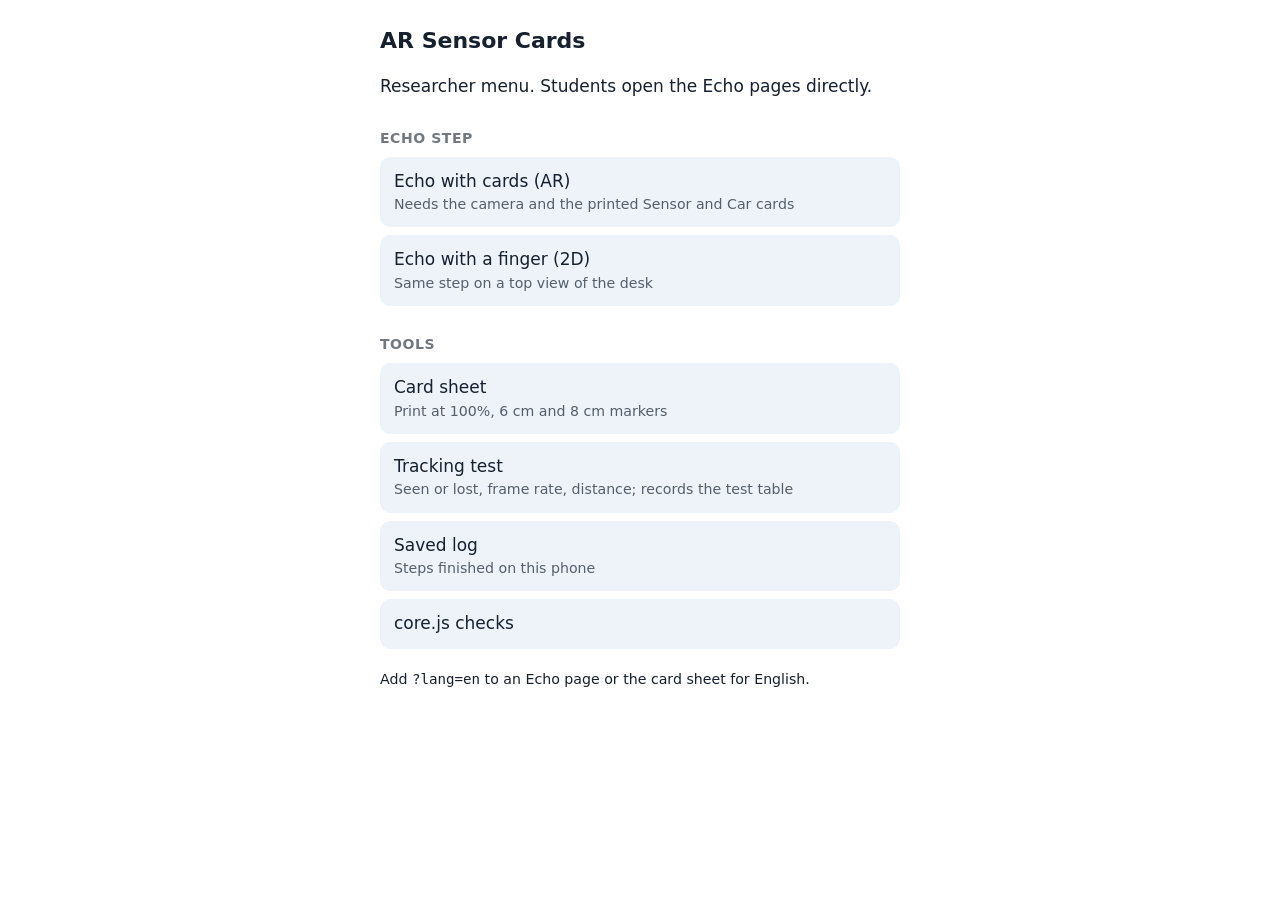
==== index.html @ 8c096a10 "Add tracking test page and Echo step in AR and 2D modes One core (core.js) with two inputs: tracked " ====
<!doctype html>
<html lang="en">
<head>
  <meta charset="utf-8">
  <meta name="viewport" content="width=device-width, initial-scale=1">
  <title>AR Sensor Cards</title>
  <style>
    body { font: 17px/1.5 system-ui, -apple-system, sans-serif; margin: 24px auto; max-width: 520px; padding: 0 16px; color: #16202e; }
    h1 { font-size: 22px; }
    h2 { font-size: 14px; text-transform: uppercase; letter-spacing: 0.04em; opacity: 0.6; margin: 28px 0 6px; }
    a { display: block; padding: 12px 14px; margin: 8px 0; border-radius: 10px; background: #eef3fa; color: inherit; text-decoration: none; }
    a small { display: block; opacity: 0.7; }
  </style>
</head>
<body>
  <h1>AR Sensor Cards</h1>
  <p>Researcher menu. Students open the Echo pages directly.</p>

  <h2>Echo step</h2>
  <a href="ar.html">Echo with cards (AR)<small>Needs the camera and the printed Sensor and Car cards</small></a>
  <a href="2d.html">Echo with a finger (2D)<small>Same step on a top view of the desk</small></a>

  <h2>Tools</h2>
  <a href="cards.html">Card sheet<small>Print at 100%, 6 cm and 8 cm markers</small></a>
  <a href="tracking.html">Tracking test<small>Seen or lost, frame rate, distance; records the test table</small></a>
  <a href="log.html">Saved log<small>Steps finished on this phone</small></a>
  <a href="test.html">core.js checks</a>

  <p><small>Add <code>?lang=en</code> to an Echo page or the card sheet for English.</small></p>
</body>
</html>
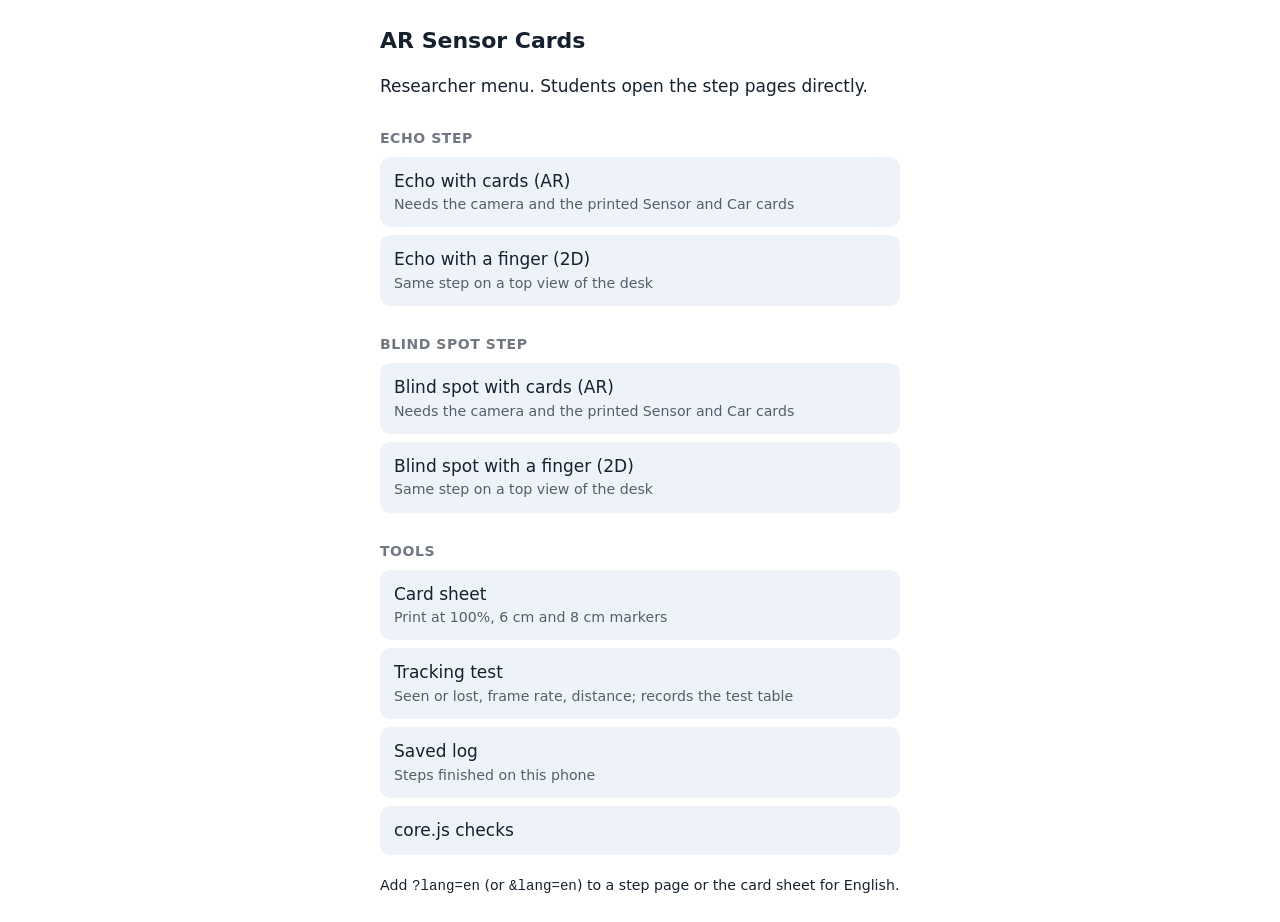
==== commit e17d01d1: "Add card models and the Blind spot step Models: sensor, car and buzzer built in Blender by models/sr" ====
--- a/index.html
+++ b/index.html
@@ -14,11 +14,15 @@
 </head>
 <body>
   <h1>AR Sensor Cards</h1>
-  <p>Researcher menu. Students open the Echo pages directly.</p>
+  <p>Researcher menu. Students open the step pages directly.</p>
 
   <h2>Echo step</h2>
   <a href="ar.html">Echo with cards (AR)<small>Needs the camera and the printed Sensor and Car cards</small></a>
   <a href="2d.html">Echo with a finger (2D)<small>Same step on a top view of the desk</small></a>
+
+  <h2>Blind spot step</h2>
+  <a href="ar.html?step=blind">Blind spot with cards (AR)<small>Needs the camera and the printed Sensor and Car cards</small></a>
+  <a href="2d.html?step=blind">Blind spot with a finger (2D)<small>Same step on a top view of the desk</small></a>
 
   <h2>Tools</h2>
   <a href="cards.html">Card sheet<small>Print at 100%, 6 cm and 8 cm markers</small></a>
@@ -26,6 +30,6 @@
   <a href="log.html">Saved log<small>Steps finished on this phone</small></a>
   <a href="test.html">core.js checks</a>
 
-  <p><small>Add <code>?lang=en</code> to an Echo page or the card sheet for English.</small></p>
+  <p><small>Add <code>?lang=en</code> (or <code>&amp;lang=en</code>) to a step page or the card sheet for English.</small></p>
 </body>
 </html>
